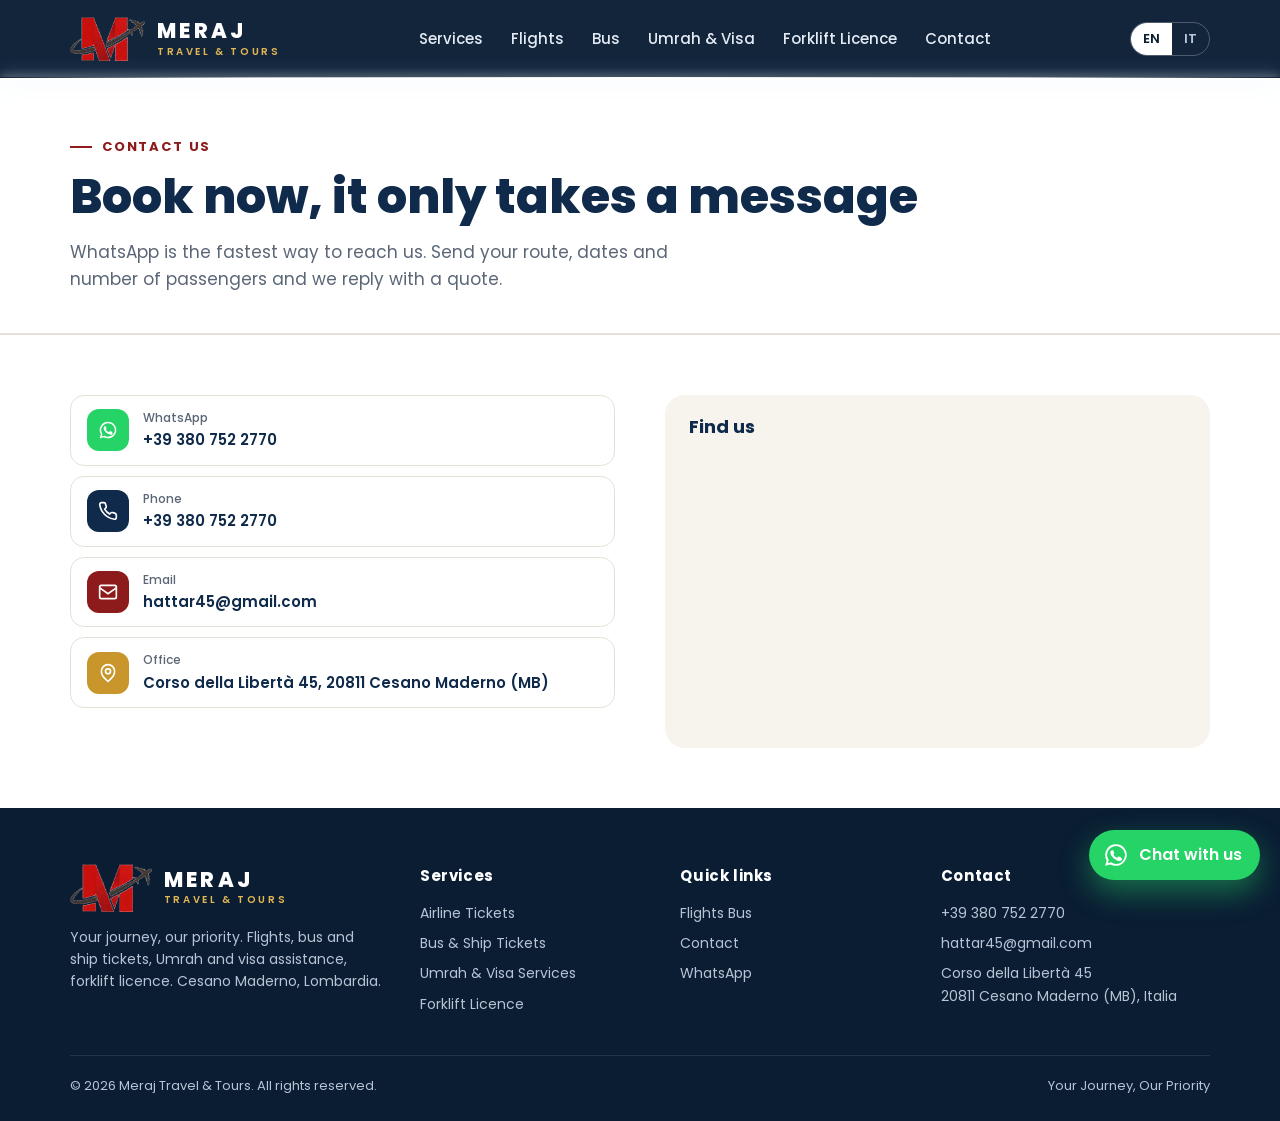
==== contact.html @ 0c0a685c "Initial site: Meraj Travel & Tours Static two-page site (home + contact) with airline and bus logo g" ====
<!DOCTYPE html>
<html lang="en">
<head>
  <meta charset="UTF-8">
  <meta name="viewport" content="width=device-width, initial-scale=1.0">
  <meta name="theme-color" content="#0a1d33">
  <title>Contact — Meraj Travel &amp; Tours | Cesano Maderno</title>
  <meta name="description" content="Contact Meraj Travel & Tours in Cesano Maderno: WhatsApp, phone, email and address.">
  <link rel="icon" type="image/png" href="assets/logo-mark.png?v=2">
  <link rel="preconnect" href="https://fonts.googleapis.com">
  <link rel="preconnect" href="https://fonts.gstatic.com" crossorigin>
  <link href="https://fonts.googleapis.com/css2?family=Poppins:wght@400;500;600;700;800&family=Playfair+Display:ital,wght@1,600;1,700&display=swap" rel="stylesheet">
  <link rel="stylesheet" href="assets/style.css?v=12">
</head>
<body>


  <!-- Nav -->
  <header class="nav">
    <div class="container">
      <a class="brand" href="index.html">
        <img src="assets/logo-mark.png?v=2" alt="Meraj Travel & Tours">
        <div class="name"><strong>MERAJ</strong><span>Travel &amp; Tours</span></div>
      </a>
      <nav class="links" id="navLinks">
        <a href="index.html#services" data-i18n="nav.services">Services</a>
        <a href="index.html#flights" data-i18n="nav.flights">Flights</a>
        <a href="index.html#bus" data-i18n="nav.bus">Bus</a>
        <a href="index.html#umrah" data-i18n="nav.umrah">Umrah &amp; Visa</a>
        <a href="index.html#forklift" data-i18n="nav.forklift">Forklift Licence</a>
        <a href="contact.html" data-i18n="nav.contact">Contact</a>
      </nav>
      <div class="nav-right">
        <div class="lang" role="group" aria-label="Language">
          <button type="button" data-lang="en" class="active">EN</button>
          <button type="button" data-lang="it">IT</button>
        </div>
        <button class="menu-btn" id="menuBtn" aria-label="Menu"><span></span><span></span><span></span></button>
      </div>
    </div>
  </header>

  <!-- Page header -->
  <section class="page-head">
    <div class="container">
      <span class="eyebrow" data-i18n="contact.eyebrow">Contact us</span>
      <h1 data-i18n="contact.h2">Book now, it only takes a message</h1>
      <p class="lead" data-i18n="contact.lead">WhatsApp is the fastest way to reach us. Send your route, dates and number of passengers and we reply with a quote.</p>
    </div>
  </section>

  <!-- Contact -->
  <section class="contact" id="contact">
    <div class="container">
      <div class="reveal">
        <div class="contact-cards">
          <a class="ccard" href="https://wa.me/393807522770?text=Hello%20Meraj%20Travel%2C%20I%20need%20help%20with" target="_blank" rel="noopener">
            <div class="ic wa"><svg viewBox="0 0 24 24" fill="currentColor"><path d="M12 2a10 10 0 0 0-8.6 15.1L2 22l5-1.3A10 10 0 1 0 12 2zm0 18.2a8.2 8.2 0 0 1-4.2-1.2l-.3-.2-3 .8.8-2.9-.2-.3A8.2 8.2 0 1 1 12 20.2zm4.5-6.1c-.2-.1-1.5-.7-1.7-.8-.2-.1-.4-.1-.6.1l-.8 1c-.1.2-.3.2-.5.1a6.7 6.7 0 0 1-3.3-2.9c-.3-.4.2-.4.7-1.3.1-.2 0-.3 0-.5l-.8-1.8c-.2-.5-.4-.4-.6-.4h-.5a1 1 0 0 0-.7.3 3 3 0 0 0-.9 2.2 5.2 5.2 0 0 0 1.1 2.8 12 12 0 0 0 4.6 4c1.7.7 2.3.8 3.2.7.5-.1 1.5-.6 1.7-1.2.2-.6.2-1.1.1-1.2l-.5-.3z"/></svg></div>
            <div><strong>WhatsApp</strong><span>+39 380 752 2770</span></div>
          </a>
          <a class="ccard" href="tel:+393807522770">
            <div class="ic ph"><svg viewBox="0 0 24 24" fill="none" stroke="currentColor" stroke-width="2"><path d="M22 16.9v3a2 2 0 0 1-2.2 2 19.8 19.8 0 0 1-8.6-3.1 19.5 19.5 0 0 1-6-6A19.8 19.8 0 0 1 2.1 4.2 2 2 0 0 1 4.1 2h3a2 2 0 0 1 2 1.7c.1.9.4 1.8.7 2.6a2 2 0 0 1-.5 2.1L8 9.7a16 16 0 0 0 6 6l1.3-1.3a2 2 0 0 1 2.1-.5c.8.3 1.7.6 2.6.7a2 2 0 0 1 1.7 2z"/></svg></div>
            <div><strong data-i18n="contact.phone">Phone</strong><span>+39 380 752 2770</span></div>
          </a>
          <a class="ccard" href="mailto:hattar45@gmail.com">
            <div class="ic em"><svg viewBox="0 0 24 24" fill="none" stroke="currentColor" stroke-width="2"><rect x="2" y="4" width="20" height="16" rx="2"/><path d="m22 7-10 7L2 7"/></svg></div>
            <div><strong>Email</strong><span>hattar45@gmail.com</span></div>
          </a>
          <a class="ccard" href="https://www.google.com/maps/search/?api=1&query=Corso+della+Libert%C3%A0+45%2C+20811+Cesano+Maderno+MB" target="_blank" rel="noopener">
            <div class="ic ad"><svg viewBox="0 0 24 24" fill="none" stroke="currentColor" stroke-width="2"><path d="M20 10c0 6-8 12-8 12s-8-6-8-12a8 8 0 0 1 16 0z"/><circle cx="12" cy="10" r="3"/></svg></div>
            <div><strong data-i18n="contact.addr">Office</strong><span>Corso della Libertà 45, 20811 Cesano Maderno (MB)</span></div>
          </a>
        </div>
      </div>
      <div class="hours reveal">
        <h3 data-i18n="loc.h3">Find us</h3>
        <div class="map">
          <iframe title="Map" loading="lazy" referrerpolicy="no-referrer-when-downgrade" src="https://www.google.com/maps?q=Corso+della+Libert%C3%A0+45%2C+20811+Cesano+Maderno+MB&output=embed"></iframe>
        </div>
      </div>
    </div>
  </section>

  <!-- Footer -->
  <footer>
    <div class="container">
      <div class="cols">
        <div>
          <a class="brand" href="index.html">
            <img src="assets/logo-mark.png?v=2" alt="Meraj Travel & Tours">
            <div class="name"><strong>MERAJ</strong><span>Travel &amp; Tours</span></div>
          </a>
          <p class="about" data-i18n="footer.about">Your journey, our priority. Flights, bus and ship tickets, Umrah and visa assistance, forklift licence. Cesano Maderno, Lombardia.</p>
        </div>
        <div>
          <h4 data-i18n="footer.services">Services</h4>
          <ul>
            <li><a href="index.html#services" data-i18n="svc.1.t">Airline Tickets</a></li>
            <li><a href="index.html#services" data-i18n="svc.2.t">Bus &amp; Ship Tickets</a></li>
            <li><a href="index.html#umrah" data-i18n="svc.3.t">Umrah &amp; Visa Services</a></li>
            <li><a href="index.html#forklift" data-i18n="svc.4.t">Forklift Licence</a></li>
          </ul>
        </div>
        <div>
          <h4 data-i18n="footer.links">Quick links</h4>
          <ul>
            <li><a href="index.html#flights" data-i18n="nav.flights">Flights</a>
        <a href="index.html#bus" data-i18n="nav.bus">Bus</a></li>
            <li><a href="contact.html" data-i18n="nav.contact">Contact</a></li>
            <li><a href="https://wa.me/393807522770" target="_blank" rel="noopener">WhatsApp</a></li>
          </ul>
        </div>
        <div>
          <h4 data-i18n="footer.contact">Contact</h4>
          <ul>
            <li><a href="tel:+393807522770">+39 380 752 2770</a></li>
            <li><a href="mailto:hattar45@gmail.com">hattar45@gmail.com</a></li>
            <li>Corso della Libertà 45<br>20811 Cesano Maderno (MB), Italia</li>
          </ul>
        </div>
      </div>
      <div class="bottom">
        <span>© <span id="year"></span> Meraj Travel &amp; Tours. <span data-i18n="footer.rights">All rights reserved.</span></span>
        <span data-i18n="footer.tag">Your Journey, Our Priority</span>
      </div>
    </div>
  </footer>

  <!-- Floating WhatsApp -->
  <a class="fab" href="https://wa.me/393807522770?text=Hello%20Meraj%20Travel%2C%20I%20need%20help%20with" target="_blank" rel="noopener" aria-label="Chat on WhatsApp">
    <svg viewBox="0 0 24 24" fill="currentColor"><path d="M12 2a10 10 0 0 0-8.6 15.1L2 22l5-1.3A10 10 0 1 0 12 2zm0 18.2a8.2 8.2 0 0 1-4.2-1.2l-.3-.2-3 .8.8-2.9-.2-.3A8.2 8.2 0 1 1 12 20.2zm4.5-6.1c-.2-.1-1.5-.7-1.7-.8-.2-.1-.4-.1-.6.1l-.8 1c-.1.2-.3.2-.5.1a6.7 6.7 0 0 1-3.3-2.9c-.3-.4.2-.4.7-1.3.1-.2 0-.3 0-.5l-.8-1.8c-.2-.5-.4-.4-.6-.4h-.5a1 1 0 0 0-.7.3 3 3 0 0 0-.9 2.2 5.2 5.2 0 0 0 1.1 2.8 12 12 0 0 0 4.6 4c1.7.7 2.3.8 3.2.7.5-.1 1.5-.6 1.7-1.2.2-.6.2-1.1.1-1.2l-.5-.3z"/></svg>
    <span data-i18n="fab">Chat with us</span>
  </a>

  <script src="assets/main.js?v=5"></script>
</body>
</html>
---- assets/style.css ----
:root {
  --maroon: #8e1b1b;
  --maroon-dark: #6f1212;
  --navy: #0f2a4a;
  --navy-dark: #0a1d33;
  --gold: #c8962b;
  --gold-light: #e2b654;
  --cream: #f7f4ee;
  --white: #ffffff;
  --text: #1c2431;
  --muted: #5b6676;
  --line: #e6e1d8;
  --whatsapp: #25d366;
  --radius: 18px;
  --shadow: 0 10px 30px rgba(15, 42, 74, 0.10);
}
* { box-sizing: border-box; margin: 0; padding: 0; }
html { scroll-behavior: smooth; }
body {
  font-family: 'Poppins', system-ui, -apple-system, sans-serif;
  color: var(--text);
  background: var(--white);
  line-height: 1.6;
  -webkit-font-smoothing: antialiased;
}
img { max-width: 100%; display: block; }
a { color: inherit; text-decoration: none; }
.container { width: min(1140px, 100% - 32px); margin-inline: auto; }
.script { font-family: 'Playfair Display', Georgia, serif; font-style: italic; font-weight: 600; color: var(--gold-light); }
.eyebrow {
  display: inline-flex; align-items: center; gap: 10px;
  font-size: 13px; font-weight: 700; letter-spacing: .14em; text-transform: uppercase; color: var(--maroon);
}
.eyebrow::before { content: ""; width: 22px; height: 2px; background: var(--maroon); }
h1, h2, h3 { line-height: 1.15; color: var(--navy); }
h2 { font-size: clamp(28px, 4vw, 40px); font-weight: 800; margin: 12px 0 14px; }
.lead { color: var(--muted); font-size: 17px; max-width: 640px; }
section { padding: 60px 0; }
section + section, .trust + section { border-top: 1px solid var(--line); }

/* Buttons */
.btn {
  display: inline-flex; align-items: center; gap: 10px;
  padding: 14px 24px; border-radius: 999px; font-weight: 600; font-size: 15px;
  transition: transform .15s ease, box-shadow .15s ease, background .15s ease;
  white-space: nowrap;
}
.btn:hover { transform: translateY(-2px); }
.btn svg { width: 20px; height: 20px; flex: none; }
.btn-wa { background: var(--whatsapp); color: #fff; box-shadow: 0 8px 20px rgba(37, 211, 102, .35); }
.btn-wa:hover { background: #1fb858; }
.btn-maroon { background: var(--maroon); color: #fff; box-shadow: 0 8px 20px rgba(142, 27, 27, .3); }
.btn-maroon:hover { background: var(--maroon-dark); }
.btn-outline { border: 2px solid rgba(255,255,255,.7); color: #fff; }
.btn-outline:hover { background: rgba(255,255,255,.12); }
.btn-ghost { border: 2px solid var(--navy); color: var(--navy); }
.btn-ghost:hover { background: var(--navy); color: #fff; }

/* Nav */
header.nav { position: sticky; top: 0; z-index: 50; background: rgba(10,29,51,.96); backdrop-filter: blur(10px); }
header.nav::after {
  content: ""; position: absolute; left: 0; right: 0; bottom: -1px; height: 2px;
  background: linear-gradient(90deg, transparent 0%, rgba(255,255,255,.7) 20%, #fff 50%, rgba(255,255,255,.7) 80%, transparent 100%);
  box-shadow: 0 0 8px rgba(255,255,255,.9), 0 0 18px rgba(200,225,255,.6), 0 0 36px rgba(200,225,255,.3);
}
.nav .container { display: flex; align-items: center; justify-content: space-between; height: 78px; gap: 20px; }
.brand { display: flex; align-items: center; gap: 12px; }
.brand img { height: 44px; width: auto; filter: brightness(1.35) saturate(1.1); }
.brand .name { line-height: 1.05; }
.brand .name strong { display: block; font-size: 21px; letter-spacing: .16em; color: #fff; font-weight: 800; }
.brand .name span { font-size: 10px; letter-spacing: .26em; text-transform: uppercase; color: var(--gold-light); font-weight: 600; }
nav.links { display: flex; gap: 28px; font-weight: 500; font-size: 15px; }
nav.links a { color: #e4ebf4; position: relative; }
nav.links a:hover { color: #fff; }
nav.links a::after { content: ""; position: absolute; left: 0; bottom: -6px; width: 0; height: 2px; background: var(--gold); transition: width .2s; }
nav.links a:hover::after { width: 100%; }
.nav-right { display: flex; align-items: center; gap: 12px; }
.lang { display: inline-flex; border: 1.5px solid rgba(255,255,255,.25); border-radius: 999px; overflow: hidden; }
.lang button { background: none; border: 0; padding: 6px 12px; font: inherit; font-size: 13px; font-weight: 600; color: #b9c6d8; cursor: pointer; }
.lang button.active { background: #fff; color: var(--navy-dark); }
.menu-btn { display: none; background: none; border: 0; cursor: pointer; padding: 6px; }
.menu-btn span { display: block; width: 24px; height: 2.5px; background: #fff; margin: 5px 0; border-radius: 2px; }

/* Hero */
.hero {
  position: relative; overflow: hidden; color: #fff; padding: 0;
  background:
    url("https://commons.wikimedia.org/wiki/Special:FilePath/Milan_Cathedral_from_Piazza_del_Duomo.jpg?width=1920") center 35% / cover no-repeat,
    var(--navy-dark);
}
.hero::before {
  content: ""; position: absolute; inset: 0;
  background:
    linear-gradient(100deg, rgba(10,29,51,.94) 0%, rgba(10,29,51,.82) 45%, rgba(15,42,74,.55) 100%),
    radial-gradient(circle at 10% 90%, rgba(142,27,27,.45), transparent 40%);
}
.hero .container { position: relative; display: grid; grid-template-columns: minmax(0, 640px); align-items: center; min-height: 640px; padding-block: 90px; }
.hero h1 { color: #fff; margin-top: 0; font-size: clamp(40px, 6vw, 68px); font-weight: 800; letter-spacing: -.01em; }
.hero h1 .script { font-size: .95em; display: block; margin: 2px 0 10px; letter-spacing: -.01em; }
.hero .tag { display: inline-block; background: var(--maroon); padding: 8px 18px; font-weight: 700; letter-spacing: .08em; text-transform: uppercase; font-size: 14px; margin-top: 14px; clip-path: polygon(0 0, 100% 0, 96% 100%, 4% 100%); }
.hero p.sub { margin: 22px 0 30px; font-size: 17px; color: #d7e0ec; max-width: 540px; }
.hero .cta { display: flex; gap: 14px; flex-wrap: wrap; }
/* Trust strip */
.trust { background: #fff; padding: 26px 0; border-bottom: 1px solid var(--line); }
.trust .container { display: grid; grid-template-columns: repeat(4, 1fr); gap: 18px; }
.trust .item { display: flex; align-items: center; gap: 12px; font-size: 14px; font-weight: 600; color: var(--navy); }
.trust .item svg { width: 28px; height: 28px; color: var(--gold); flex: none; }
.trust .item span { font-weight: 400; color: var(--muted); display: block; font-size: 12px; }

/* Services */
.services { background: #fff; }
.section-head { text-align: center; margin-bottom: 36px; }
.section-head .eyebrow::before, .airlines .eyebrow::before { display: none; }
.section-head .lead { margin-inline: auto; }
.grid { display: grid; gap: 22px; }
.grid.cols-4 { grid-template-columns: repeat(4, 1fr); }
.grid.cols-3 { grid-template-columns: repeat(3, 1fr); }
.card {
  background: #fff; border: 1px solid var(--line); border-radius: var(--radius); padding: 28px 24px;
  transition: transform .2s, box-shadow .2s, border-color .2s; position: relative; overflow: hidden;
}
.card:hover { transform: translateY(-4px); box-shadow: var(--shadow); }
.card .ic { width: 52px; height: 52px; border-radius: 14px; background: var(--cream); color: var(--maroon); display: grid; place-items: center; margin-bottom: 18px; }
.card .ic svg { width: 26px; height: 26px; }
.card h3 { font-size: 19px; margin-bottom: 8px; }
.card p { color: var(--muted); font-size: 14.5px; margin-bottom: 14px; }
.card ul { list-style: none; display: grid; gap: 6px; font-size: 14px; margin-bottom: 18px; }
.card ul li { display: flex; gap: 8px; align-items: center; }
.card ul li::before { content: ""; width: 6px; height: 6px; border-radius: 50%; background: var(--gold); flex: none; }
.card .link { color: var(--maroon); font-weight: 600; font-size: 14px; display: inline-flex; align-items: center; gap: 6px; }
.card .link svg { width: 16px; height: 16px; }

/* Airlines */
.airlines { background: #fff; }
.airline-grid { display: grid; grid-template-columns: repeat(7, 1fr); gap: 12px; }
.airline {
  display: flex; flex-direction: column; align-items: center; justify-content: center; gap: 12px; text-align: center;
  padding: 20px 12px 14px; background: #fff; border: 1px solid var(--line); border-radius: 14px; min-height: 104px;
  transition: transform .2s, box-shadow .2s, border-color .2s;
}
.airline:hover { transform: translateY(-4px); box-shadow: var(--shadow); border-color: transparent; }
.airline img { height: 32px; width: auto; max-width: 112px; object-fit: contain; }
.airline span { font-size: 11.5px; font-weight: 500; color: var(--muted); line-height: 1.2; }

/* Umrah feature */
.feature { background: #fff; }
.feature .container { display: grid; grid-template-columns: 1fr 1fr; gap: 60px; align-items: center; }
.feature p { color: var(--muted); }
.feature .steps { display: grid; gap: 12px; margin-top: 26px; }
.feature .step { display: flex; gap: 16px; align-items: flex-start; border: 1px solid var(--line); border-radius: 14px; padding: 16px 18px; }
.feature .step .n { flex: none; width: 34px; height: 34px; border-radius: 50%; background: var(--maroon); color: #fff; font-weight: 700; font-size: 14px; display: grid; place-items: center; }
.feature .step strong { display: block; margin-bottom: 2px; color: var(--navy); }
.feature .step span { font-size: 14px; color: var(--muted); }
.feature .art {
  border-radius: 24px; min-height: 480px; position: relative; overflow: hidden;
  background: url("https://commons.wikimedia.org/wiki/Special:FilePath/Kaaba_Masjid_Haraam_Makkah.jpg?width=1600") center / cover no-repeat, var(--navy-dark);
  box-shadow: var(--shadow);
}
.feature .art::after { content: ""; position: absolute; inset: 0; background: linear-gradient(180deg, transparent 50%, rgba(10,29,51,.85)); }
.feature .art .label { position: absolute; z-index: 1; bottom: 22px; left: 22px; right: 22px; color: #fff; font-size: 14px; }
.feature .art .label strong { display: block; font-size: 18px; margin-bottom: 2px; }

/* Forklift */
.forklift { background: #fff; }
.forklift .container { display: grid; grid-template-columns: .9fr 1.1fr; gap: 50px; align-items: center; }
.forklift .box { background: var(--cream); border-radius: 24px; padding: 36px; }
.forklift .box .big { font-size: 64px; line-height: 1; color: var(--maroon); margin-bottom: 10px; }
.forklift .box .big svg { width: 80px; height: 80px; }
.forklift .box h3 { font-size: 22px; margin-bottom: 8px; }
.forklift .box p { color: var(--muted); font-size: 15px; }
.checks { list-style: none; display: grid; gap: 12px; margin: 22px 0 28px; }
.checks li { display: flex; gap: 12px; align-items: flex-start; font-size: 15.5px; }
.checks li svg { width: 22px; height: 22px; color: var(--gold); flex: none; margin-top: 2px; }

/* Why */
.why { background: #fff; }

/* Page header (inner pages) */
.page-head { background: #fff; padding: 52px 0 40px; border-bottom: 1px solid var(--line); }
.page-head h1 { font-size: clamp(32px, 4.5vw, 48px); font-weight: 800; margin: 12px 0 14px; }

/* Contact */
.contact { background: #fff; }
.contact .container { display: grid; grid-template-columns: 1fr 1fr; gap: 50px; align-items: start; }
.contact-cards { display: grid; gap: 10px; }
.ccard { display: flex; gap: 14px; align-items: center; background: #fff; border: 1px solid var(--line); border-radius: 14px; padding: 12px 16px; transition: transform .2s, box-shadow .2s; }
.ccard:hover { transform: translateX(4px); box-shadow: var(--shadow); }
.ccard .ic { flex: none; width: 42px; height: 42px; border-radius: 12px; display: grid; place-items: center; color: #fff; }
.ccard .ic svg { width: 20px; height: 20px; }
.ccard .ic.wa { background: var(--whatsapp); }
.ccard .ic.ph { background: var(--navy); }
.ccard .ic.em { background: var(--maroon); }
.ccard .ic.ad { background: var(--gold); }
.ccard strong { display: block; font-size: 12px; color: var(--muted); font-weight: 500; }
.ccard span { font-size: 15px; font-weight: 600; color: var(--navy); word-break: break-word; }
.hours { background: var(--cream); border-radius: 20px; padding: 22px 24px; }
.hours h3 { font-size: 18px; margin-bottom: 8px; }
.hours table { width: 100%; border-collapse: collapse; font-size: 15px; }
.hours td { padding: 8px 0; border-bottom: 1px solid var(--line); }
.hours td:last-child { text-align: right; font-weight: 600; color: var(--navy); }
.hours tr:last-child td { border-bottom: 0; }
.map { margin-top: 0; border-radius: 14px; overflow: hidden; }
.map iframe { width: 100%; height: 280px; border: 0; display: block; }
.hours .note { margin-top: 12px; font-size: 12.5px; color: var(--muted); }

/* CTA band */
.cta-band { background: var(--navy); color: #fff; padding: 56px 0; }
.cta-band .container { display: flex; justify-content: space-between; align-items: center; gap: 24px; flex-wrap: wrap; }
.cta-band h2 { color: #fff; margin: 0; font-size: clamp(24px, 3vw, 32px); }
.cta-band p { color: #c7d2e0; margin-top: 4px; }

/* Footer */
footer { background: var(--navy-dark); color: #b8c4d4; padding: 56px 0 24px; font-size: 14px; }
footer .cols { display: grid; grid-template-columns: 1.4fr 1fr 1fr 1.2fr; gap: 36px; }
footer h4 { color: #fff; font-size: 15px; margin-bottom: 14px; letter-spacing: .04em; }
footer ul { list-style: none; display: grid; gap: 8px; }
footer a:hover { color: #fff; }
footer .brand img { height: 48px; filter: brightness(1.35) saturate(1.1); }
footer .brand .name strong { color: #fff; }
footer .brand .name span { color: var(--gold-light); }
footer .about { margin-top: 14px; max-width: 320px; }
footer .bottom { border-top: 1px solid rgba(255,255,255,.1); margin-top: 40px; padding-top: 20px; display: flex; justify-content: space-between; gap: 12px; flex-wrap: wrap; font-size: 13px; }

/* Floating WhatsApp */
.fab {
  position: fixed; right: 20px; bottom: 20px; z-index: 60;
  display: flex; align-items: center; gap: 10px; background: var(--whatsapp); color: #fff;
  padding: 12px 18px 12px 14px; border-radius: 999px; font-weight: 600; box-shadow: 0 12px 30px rgba(37, 211, 102, .45);
  animation: pulse 2.4s infinite;
}
.fab svg { width: 26px; height: 26px; }
@keyframes pulse { 0%,100% { box-shadow: 0 12px 30px rgba(37,211,102,.45); } 50% { box-shadow: 0 12px 30px rgba(37,211,102,.45), 0 0 0 12px rgba(37,211,102,.12); } }

/* Reveal */
.reveal { opacity: 0; transform: translateY(18px); transition: opacity .6s ease, transform .6s ease; }
.reveal.in { opacity: 1; transform: none; }

/* Responsive */
@media (max-width: 980px) {
  .hero .container { grid-template-columns: 1fr; min-height: auto; }
  .grid.cols-4 { grid-template-columns: repeat(2, 1fr); }
  .grid.cols-3 { grid-template-columns: repeat(2, 1fr); }
  .airline-grid { grid-template-columns: repeat(4, 1fr); }
  .trust .container { grid-template-columns: repeat(2, 1fr); }
  .feature .container, .forklift .container, .contact .container { grid-template-columns: 1fr; }
  .forklift .box { order: -1; }
  footer .cols { grid-template-columns: 1fr 1fr; }
  nav.links { display: none; position: absolute; top: 78px; left: 0; right: 0; background: var(--navy-dark); flex-direction: column; gap: 0; border-bottom: 1px solid var(--line); box-shadow: var(--shadow); }
  nav.links.open { display: flex; }
  nav.links a { padding: 14px 20px; border-top: 1px solid rgba(255,255,255,.1); }
  nav.links a::after { display: none; }
  .menu-btn { display: block; }
  .nav-right .btn { display: none; }
}
@media (max-width: 600px) {
  section { padding: 44px 0; }
  .grid.cols-4, .grid.cols-3, .trust .container, footer .cols { grid-template-columns: 1fr; }
  .airline-grid { grid-template-columns: repeat(2, 1fr); }
  .brand .name { display: none; }
  .fab span { display: none; }
  .fab { padding: 14px; }
}
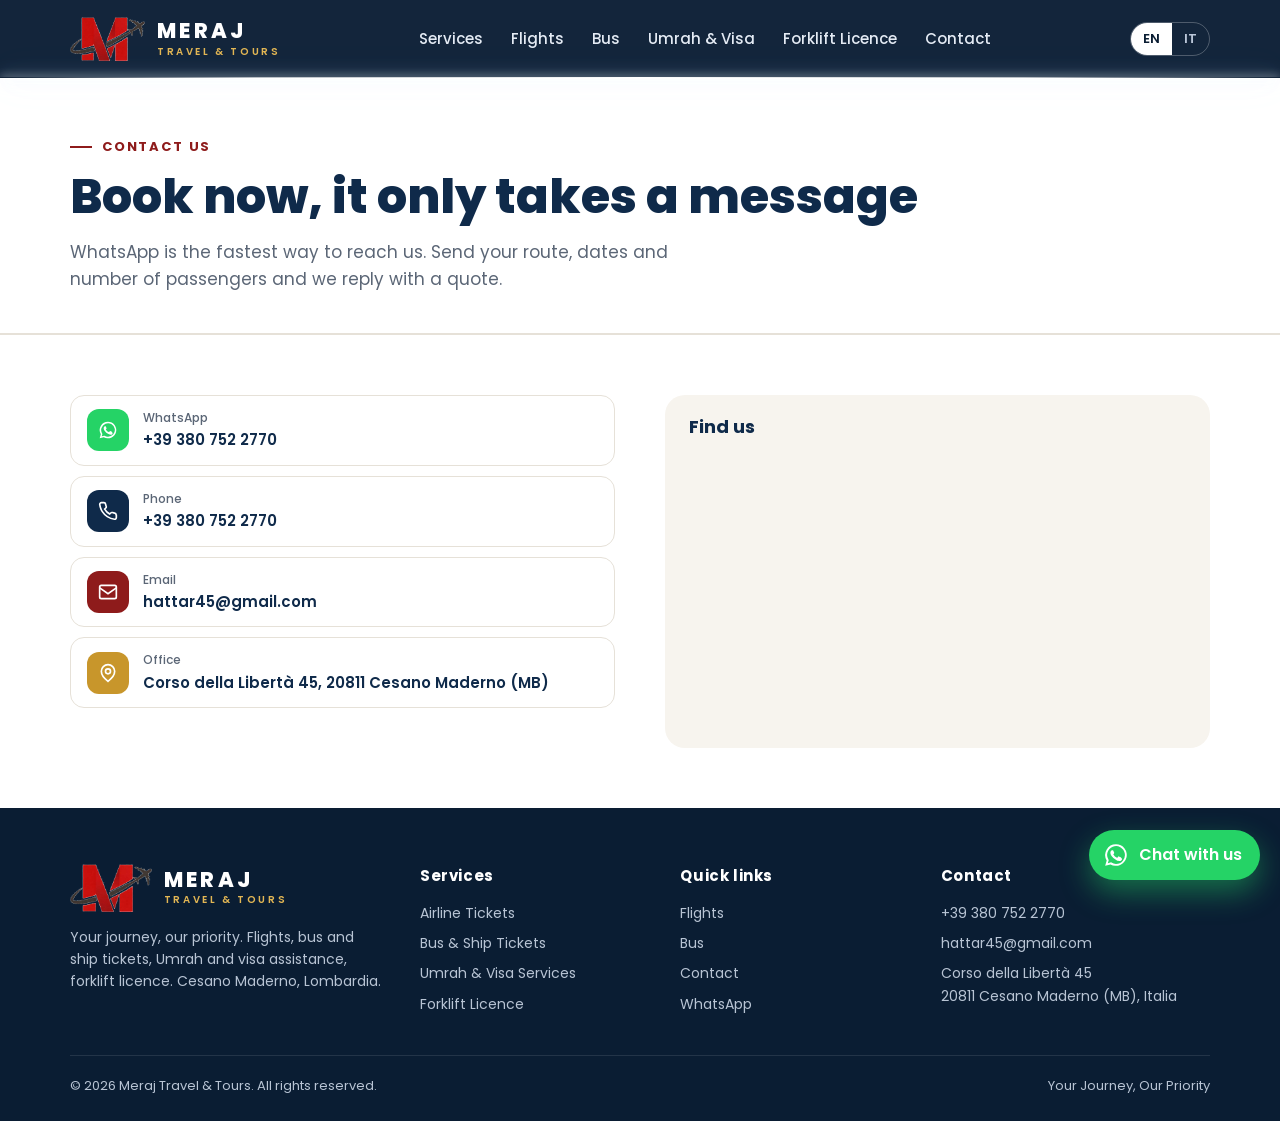
==== commit f2cef061: "latest code commited with iamges" ====
--- a/contact.html
+++ b/contact.html
@@ -10,7 +10,7 @@
   <link rel="preconnect" href="https://fonts.googleapis.com">
   <link rel="preconnect" href="https://fonts.gstatic.com" crossorigin>
   <link href="https://fonts.googleapis.com/css2?family=Poppins:wght@400;500;600;700;800&family=Playfair+Display:ital,wght@1,600;1,700&display=swap" rel="stylesheet">
-  <link rel="stylesheet" href="assets/style.css?v=12">
+  <link rel="stylesheet" href="assets/style.css?v=13">
 </head>
 <body>
 
@@ -104,8 +104,8 @@
         <div>
           <h4 data-i18n="footer.links">Quick links</h4>
           <ul>
-            <li><a href="index.html#flights" data-i18n="nav.flights">Flights</a>
-        <a href="index.html#bus" data-i18n="nav.bus">Bus</a></li>
+            <li><a href="index.html#flights" data-i18n="nav.flights">Flights</a></li>
+            <li><a href="index.html#bus" data-i18n="nav.bus">Bus</a></li>
             <li><a href="contact.html" data-i18n="nav.contact">Contact</a></li>
             <li><a href="https://wa.me/393807522770" target="_blank" rel="noopener">WhatsApp</a></li>
           </ul>
--- a/assets/style.css
+++ b/assets/style.css
@@ -85,7 +85,7 @@
 .hero {
   position: relative; overflow: hidden; color: #fff; padding: 0;
   background:
-    url("https://commons.wikimedia.org/wiki/Special:FilePath/Milan_Cathedral_from_Piazza_del_Duomo.jpg?width=1920") center 35% / cover no-repeat,
+    url("duomo.jpg") center 35% / cover no-repeat,
     var(--navy-dark);
 }
 .hero::before {
@@ -153,7 +153,7 @@
 .feature .step span { font-size: 14px; color: var(--muted); }
 .feature .art {
   border-radius: 24px; min-height: 480px; position: relative; overflow: hidden;
-  background: url("https://commons.wikimedia.org/wiki/Special:FilePath/Kaaba_Masjid_Haraam_Makkah.jpg?width=1600") center / cover no-repeat, var(--navy-dark);
+  background: url("kaaba.jpg") center / cover no-repeat, var(--navy-dark);
   box-shadow: var(--shadow);
 }
 .feature .art::after { content: ""; position: absolute; inset: 0; background: linear-gradient(180deg, transparent 50%, rgba(10,29,51,.85)); }
@@ -220,6 +220,8 @@
 footer .brand .name span { color: var(--gold-light); }
 footer .about { margin-top: 14px; max-width: 320px; }
 footer .bottom { border-top: 1px solid rgba(255,255,255,.1); margin-top: 40px; padding-top: 20px; display: flex; justify-content: space-between; gap: 12px; flex-wrap: wrap; font-size: 13px; }
+footer .credits { margin-top: 10px; font-size: 11.5px; color: #7f8da0; }
+footer .credits a { text-decoration: underline; }
 
 /* Floating WhatsApp */
 .fab {
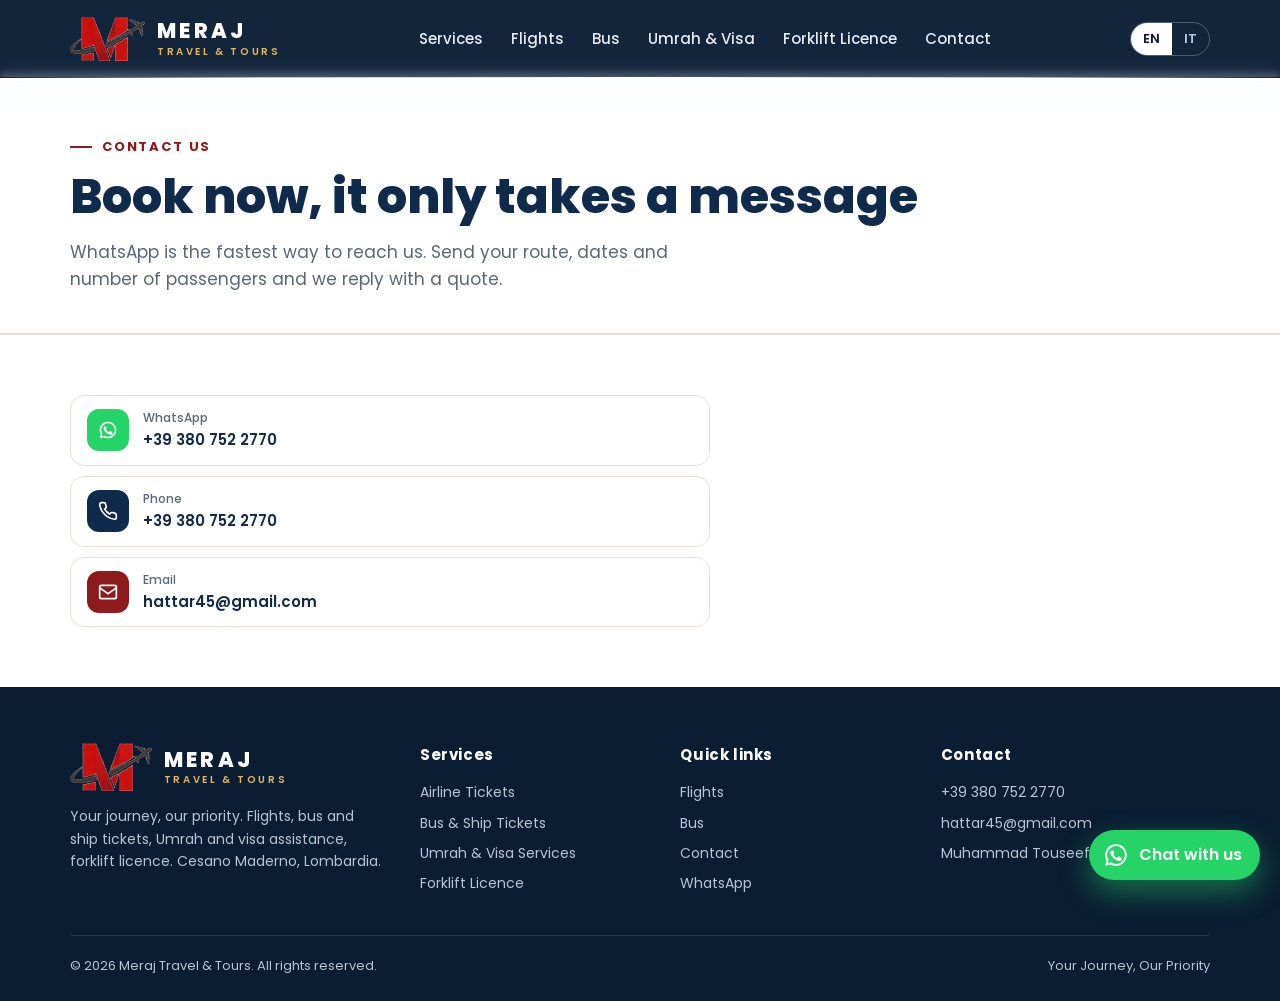
==== commit 22dd0a86: "addres is removed and map is removed Name is added app is lived" ====
--- a/contact.html
+++ b/contact.html
@@ -5,12 +5,12 @@
   <meta name="viewport" content="width=device-width, initial-scale=1.0">
   <meta name="theme-color" content="#0a1d33">
   <title>Contact — Meraj Travel &amp; Tours | Cesano Maderno</title>
-  <meta name="description" content="Contact Meraj Travel & Tours in Cesano Maderno: WhatsApp, phone, email and address.">
+  <meta name="description" content="Contact Meraj Travel & Tours in Cesano Maderno: WhatsApp, phone and email.">
   <link rel="icon" type="image/png" href="assets/logo-mark.png?v=2">
   <link rel="preconnect" href="https://fonts.googleapis.com">
   <link rel="preconnect" href="https://fonts.gstatic.com" crossorigin>
   <link href="https://fonts.googleapis.com/css2?family=Poppins:wght@400;500;600;700;800&family=Playfair+Display:ital,wght@1,600;1,700&display=swap" rel="stylesheet">
-  <link rel="stylesheet" href="assets/style.css?v=13">
+  <link rel="stylesheet" href="assets/style.css?v=14">
 </head>
 <body>
 
@@ -66,16 +66,6 @@
             <div class="ic em"><svg viewBox="0 0 24 24" fill="none" stroke="currentColor" stroke-width="2"><rect x="2" y="4" width="20" height="16" rx="2"/><path d="m22 7-10 7L2 7"/></svg></div>
             <div><strong>Email</strong><span>hattar45@gmail.com</span></div>
           </a>
-          <a class="ccard" href="https://www.google.com/maps/search/?api=1&query=Corso+della+Libert%C3%A0+45%2C+20811+Cesano+Maderno+MB" target="_blank" rel="noopener">
-            <div class="ic ad"><svg viewBox="0 0 24 24" fill="none" stroke="currentColor" stroke-width="2"><path d="M20 10c0 6-8 12-8 12s-8-6-8-12a8 8 0 0 1 16 0z"/><circle cx="12" cy="10" r="3"/></svg></div>
-            <div><strong data-i18n="contact.addr">Office</strong><span>Corso della Libertà 45, 20811 Cesano Maderno (MB)</span></div>
-          </a>
-        </div>
-      </div>
-      <div class="hours reveal">
-        <h3 data-i18n="loc.h3">Find us</h3>
-        <div class="map">
-          <iframe title="Map" loading="lazy" referrerpolicy="no-referrer-when-downgrade" src="https://www.google.com/maps?q=Corso+della+Libert%C3%A0+45%2C+20811+Cesano+Maderno+MB&output=embed"></iframe>
         </div>
       </div>
     </div>
@@ -115,7 +105,7 @@
           <ul>
             <li><a href="tel:+393807522770">+39 380 752 2770</a></li>
             <li><a href="mailto:hattar45@gmail.com">hattar45@gmail.com</a></li>
-            <li>Corso della Libertà 45<br>20811 Cesano Maderno (MB), Italia</li>
+            <li>Muhammad Touseef Gondal</li>
           </ul>
         </div>
       </div>
@@ -132,6 +122,6 @@
     <span data-i18n="fab">Chat with us</span>
   </a>
 
-  <script src="assets/main.js?v=5"></script>
+  <script src="assets/main.js?v=6"></script>
 </body>
 </html>
--- a/assets/style.css
+++ b/assets/style.css
@@ -181,7 +181,7 @@
 
 /* Contact */
 .contact { background: #fff; }
-.contact .container { display: grid; grid-template-columns: 1fr 1fr; gap: 50px; align-items: start; }
+.contact .container { display: grid; grid-template-columns: minmax(0, 640px); gap: 50px; align-items: start; }
 .contact-cards { display: grid; gap: 10px; }
 .ccard { display: flex; gap: 14px; align-items: center; background: #fff; border: 1px solid var(--line); border-radius: 14px; padding: 12px 16px; transition: transform .2s, box-shadow .2s; }
 .ccard:hover { transform: translateX(4px); box-shadow: var(--shadow); }
